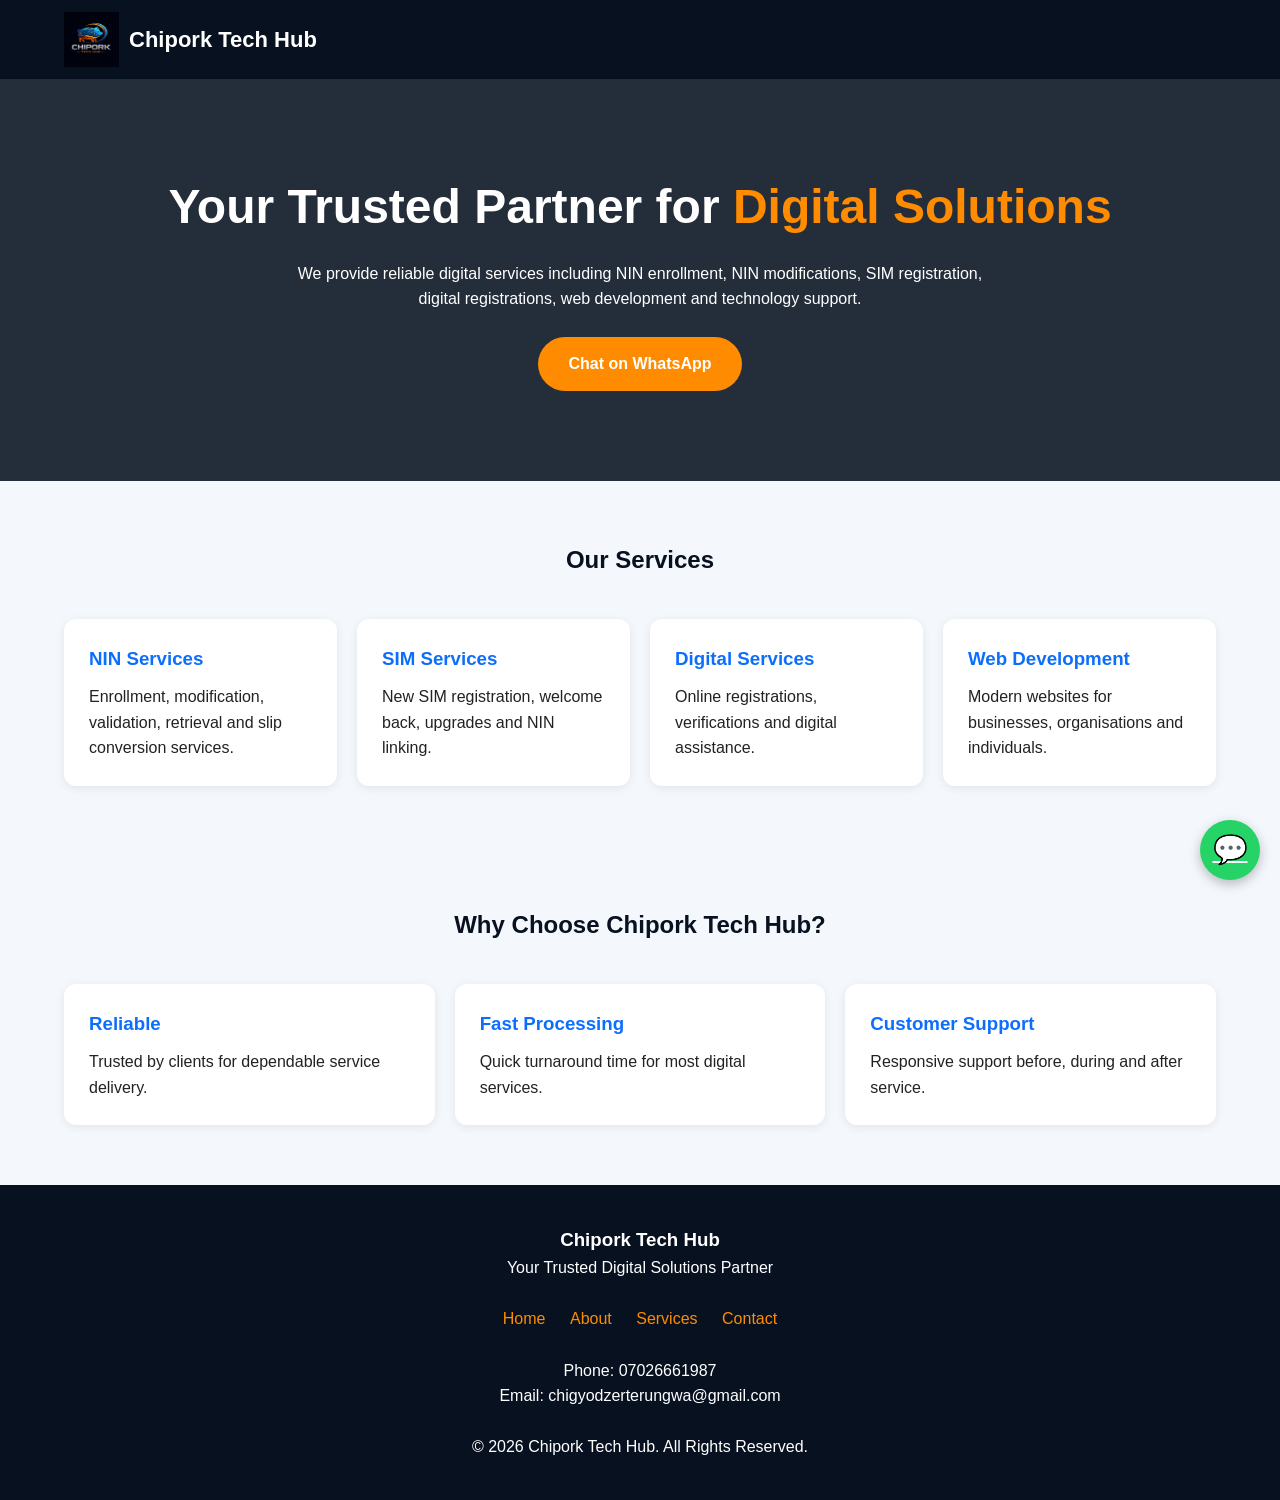
==== index.html @ 3ef0f617 "Change logo text from div to span Replaced div with span for logo text in navigation." ====
<!DOCTYPE html>
<html lang="en">
<head>
<meta charset="UTF-8">
<meta name="viewport" content="width=device-width, initial-scale=1.0">
<title>Chipork Tech Hub | Digital Solutions</title>

<link rel="stylesheet" href="css/style.css">
</head>

<body>

<nav class="navbar">

<a href="index.html" class="logo">
    <img src="images/cthlogo.png" alt="Chipork Tech Hub Logo">
    <span class="logo-text">Chipork Tech Hub</span>
</a>

<div class="menu-toggle" id="menu-toggle">
    ☰
</div>

<div class="nav-links" id="nav-links">
    <a href="index.html" class="active">Home</a>
    <a href="about.html">About</a>
    <a href="services.html">Services</a>
    <a href="nin-services.html">NIN Services</a>
    <a href="sim-services.html">SIM Services</a>
    <a href="digital-services.html">Digital Services</a>
    <a href="contact.html">Contact</a>
</div>

</nav>
<section class="hero">

<h1>
Your Trusted Partner for
<span>Digital Solutions</span>
</h1>

<p>
We provide reliable digital services including NIN enrollment, NIN modifications, SIM registration, digital registrations, web development and technology support.
</p>

<a class="btn" href="https://wa.me/2347026661987?text=Hello%20Chipork%20Tech%20Hub.%20I%20would%20like%20to%20make%20an%20enquiry.">
Chat on WhatsApp
</a>

</section>

<section class="container">

<h2 class="section-title">
Our Services
</h2>

<div class="grid">

<div class="card">
<h3><a href="nin-services.html">NIN Services</a></h3>
<p>
Enrollment, modification, validation, retrieval and slip conversion services.
</p>
</div>

<div class="card">
<h3><a href="sim-services.html">SIM Services</a></h3>
<p>
New SIM registration, welcome back, upgrades and NIN linking.
</p>
</div>

<div class="card">
<h3><a href="digital-services.html">Digital Services</a></h3>
<p>
Online registrations, verifications and digital assistance.
</p>
</div>

<div class="card">
<h3>Web Development</h3>
<p>
Modern websites for businesses, organisations and individuals.
</p>
</div>

</div>

</section>

<section class="container">

<h2 class="section-title">
Why Choose Chipork Tech Hub?
</h2>

<div class="grid">

<div class="card">
<h3>Reliable</h3>
<p>Trusted by clients for dependable service delivery.</p>
</div>

<div class="card">
<h3>Fast Processing</h3>
<p>Quick turnaround time for most digital services.</p>
</div>

<div class="card">
<h3>Customer Support</h3>
<p>Responsive support before, during and after service.</p>
</div>

</div>

</section>

<footer>

<h3>Chipork Tech Hub</h3>

<p>Your Trusted Digital Solutions Partner</p>

<br>

<div class="footer-links">
<a href="index.html">Home</a>
<a href="about.html">About</a>
<a href="services.html">Services</a>
<a href="contact.html">Contact</a>
</div>

<br>

<p>
Phone: 07026661987
</p>

<p>
Email: chigyodzerterungwa@gmail.com
</p>

<br>

<p>
© 2026 Chipork Tech Hub. All Rights Reserved.
</p>

</footer>

<a class="whatsapp"
href="https://wa.me/2347026661987?text=Hello%20Chipork%20Tech%20Hub.%20I%20would%20like%20to%20make%20an%20enquiry.">
    💬
</a>

    <script src="js/script.js"></script>
    
</body>
</html>
---- css/style.css ----
*{
    margin:0;
    padding:0;
    box-sizing:border-box;
}

body{
    font-family:Arial, sans-serif;
    background:#f4f7fb;
    color:#222;
    line-height:1.6;
}

.navbar{
    background:#081120;
    padding:12px 5%;
    display:flex;
    justify-content:space-between;
    align-items:center;
    position:sticky;
    top:0;
    z-index:1000;
}

.logo, .logo:hover{
    display:flex;
    align-items:center;
    gap:10px;
    text-decoration:none;
    color:white;
}

.logo img{
    height:55px;
    display:block;
}

.logo-text{
    font-weight:bold;
    font-size:22px;
    
}

.nav-links{
    display:flex;
    flex-direction:column;
    position:absolute;
    top:80px;
    left:0;
    width:100%;
    background:#081120;
    padding:15px 0;
    text-align:left;

    opacity:0;
    visibility:hidden;
    transform:translateY(-15px);

    transition:
        opacity .35s ease,
        transform .35s ease,
        visibility .35s;
}

.nav-links.active{
    opacity:1;
    visibility:visible;
    transform:translateY(0);
}

.nav-links a{
    color:white;
    text-decoration:none;
    font-weight:bold;
}

.nav-links a:hover{
    color:#ff8c00;
}

.nav-links a.active{
    color:#ff9800;
    font-weight:bold;
    border-bottom:3px solid #ff9800;
}

.menu-toggle{
    display:none;
    color:white;
    font-size:30px;
    cursor:pointer;
}
.hero{
    background:linear-gradient(rgba(8,17,32,.88),rgba(8,17,32,.88));
    color:white;
    text-align:center;
    padding:90px 20px;
}

.hero h1{
    font-size:3rem;
    margin-bottom:15px;
}

.hero span{
    color:#ff8c00;
}

.hero p{
    max-width:700px;
    margin:auto;
    margin-bottom:25px;
}

.btn{
    display:inline-block;
    padding:14px 30px;
    background:#ff8c00;
    color:white;
    text-decoration:none;
    border-radius:30px;
    font-weight:bold;
    transition:0.3s;
}
.btn:hover{
    transform:translateY(-2px);
}
.container{
    width:90%;
    max-width:1200px;
    margin:auto;
    padding:60px 0;
}

.section-title{
    text-align:center;
    margin-bottom:40px;
    color:#081120;
}

.grid{
    display:grid;
    grid-template-columns:repeat(auto-fit,minmax(250px,1fr));
    gap:20px;
}

.card{
    background:white;
    padding:25px;
    border-radius:12px;
    box-shadow:0 2px 10px rgba(0,0,0,.08);
}

.card h3{
    color:#0d6efd;
    margin-bottom:10px;
}

.card h3 a {
    color: inherit;
    text-decoration: none;
}

.card h3 a:hover {
    color: inherit;
}

footer{
    background:#081120;
    color:white;
    padding:40px 20px;
    text-align:center;
}

.footer-links a{
    color:#ff8c00;
    text-decoration:none;
    margin:0 10px;
}

.whatsapp{
    position:fixed;
    right:20px;
    bottom:20px;
    width:60px;
    height:60px;
    display:flex;
    justify-content:center;
    align-items:center;
    background:#25D366;
    color:white;
    font-size:28px;
    border-radius:50%;
    box-shadow:0 4px 12px rgba(0,0,0,.25);
}

@media(max-width:768px){

    .navbar{
        flex-direction:row;
    }

    .menu-toggle{
        display:block;
    }

    .nav-links{
    display:none;
    flex-direction:column;
    position:absolute;
    top:80px;
    left:0;
    width:100%;
    background:#081120;
    padding:15px 0;
    text-align:left;
}

    .nav-links.active{
        display:flex;
    }

   .nav-links a{
    padding:15px 25px;
    display:block;
    border-bottom:1px solid rgba(255,255,255,0.1);
   }

    .hero h1{
        font-size:2rem;
    }
}
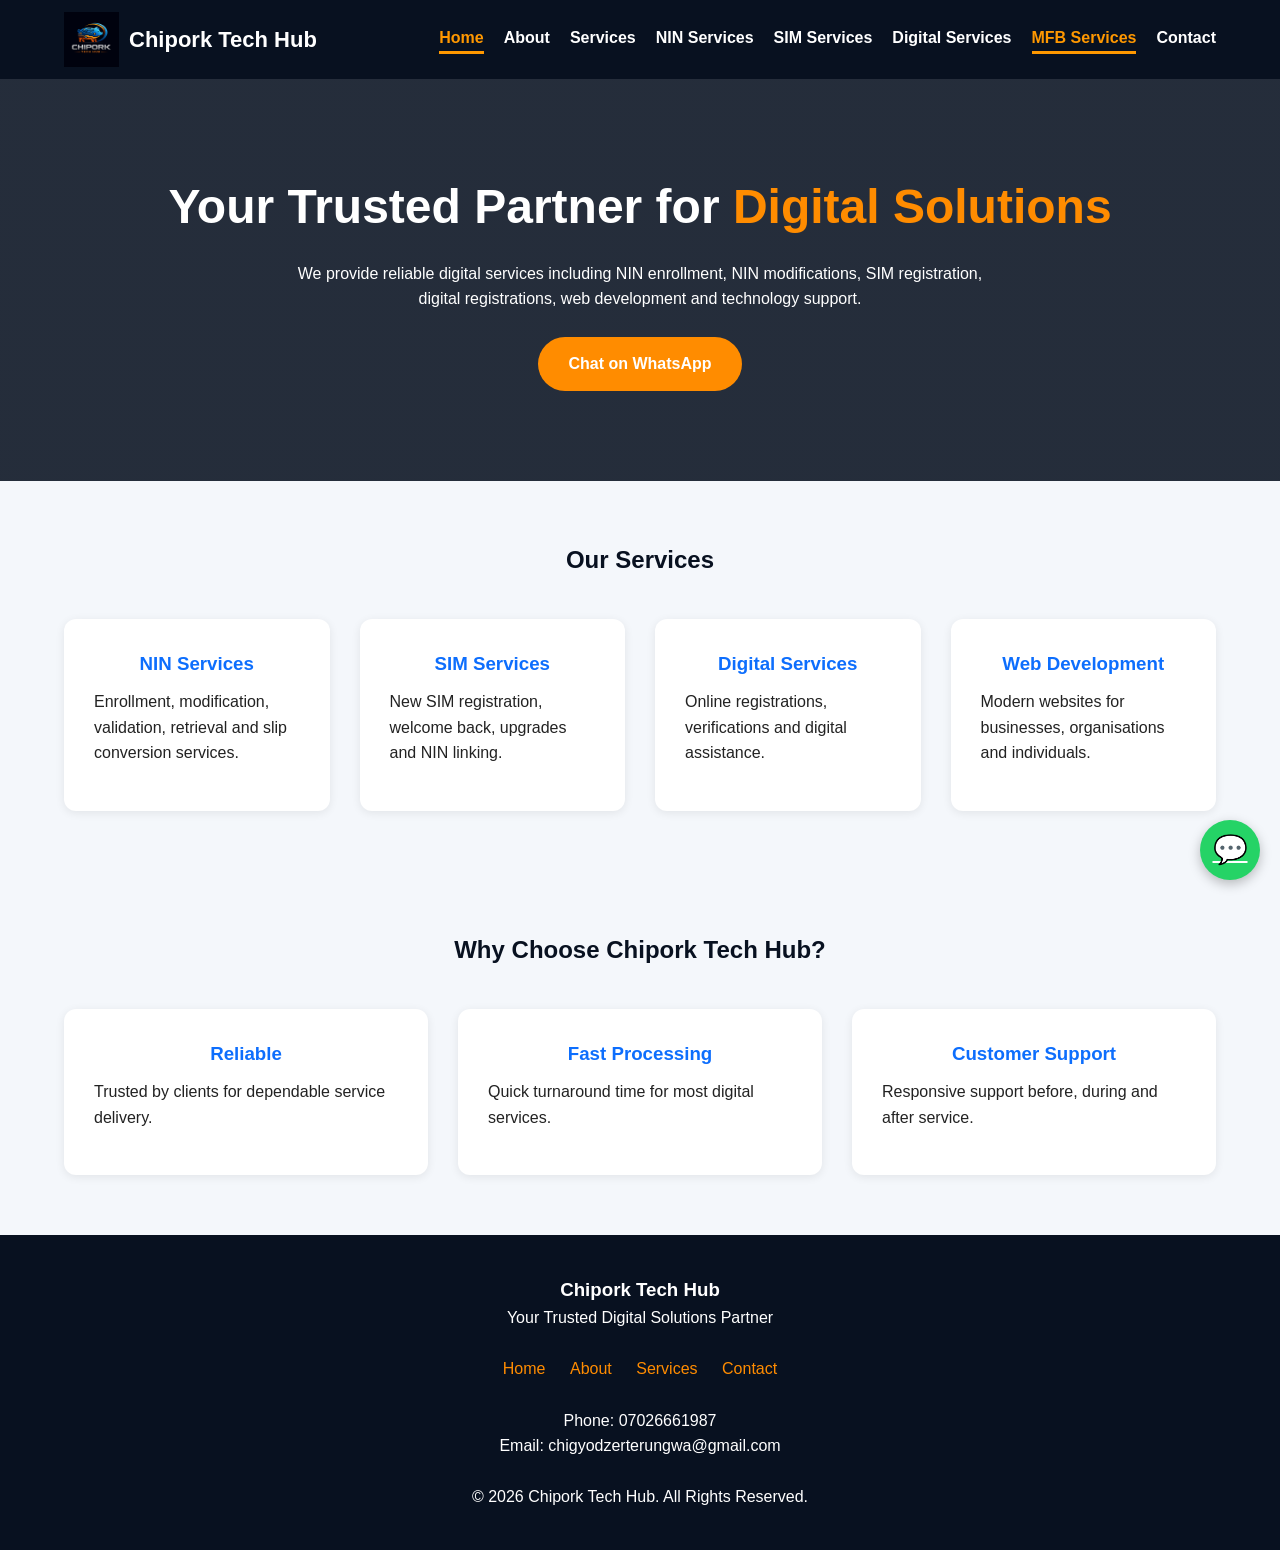
==== commit 9761883a: "Add MFB Services link to navigation" ====
--- a/index.html
+++ b/index.html
@@ -2,6 +2,8 @@
 <html lang="en">
 <head>
 <meta charset="UTF-8">
+<link rel="icon" type="image/png" href="images/cthlogo.png">
+<meta name="description" content="Chipork Tech Hub provides NIN services, SIM registration, BVN support, web development, and digital solutions in Nigeria.">
 <meta name="viewport" content="width=device-width, initial-scale=1.0">
 <title>Chipork Tech Hub | Digital Solutions</title>
 
@@ -28,6 +30,7 @@
     <a href="nin-services.html">NIN Services</a>
     <a href="sim-services.html">SIM Services</a>
     <a href="digital-services.html">Digital Services</a>
+    <a href="mfb-services.html" class="active">MFB Services</a>
     <a href="contact.html">Contact</a>
 </div>
 
--- a/css/style.css
+++ b/css/style.css
@@ -43,25 +43,9 @@
 
 .nav-links{
     display:flex;
-    flex-direction:column;
-    position:absolute;
-    top:80px;
-    left:0;
-    width:100%;
-    background:#081120;
-    padding:15px 0;
-    text-align:left;
-
-    opacity:0;
-    visibility:hidden;
-    transform:translateY(-15px);
-
-    transition:
-        opacity .35s ease,
-        transform .35s ease,
-        visibility .35s;
-}
-
+    gap:20px;
+    flex-wrap:wrap;
+}
 .nav-links.active{
     opacity:1;
     visibility:visible;
@@ -124,6 +108,7 @@
 }
 .btn:hover{
     transform:translateY(-2px);
+    display:outline-block;
 }
 .container{
     width:90%;
@@ -141,19 +126,67 @@
 .grid{
     display:grid;
     grid-template-columns:repeat(auto-fit,minmax(250px,1fr));
-    gap:20px;
-}
-
-.card{
+    gap:30px;
+    margin-top:30px;
+}
+
+.about-intro{
     background:white;
-    padding:25px;
+    padding:40px;
     border-radius:12px;
     box-shadow:0 2px 10px rgba(0,0,0,.08);
-}
-
-.card h3{
+    margin-bottom:40px;
+}
+
+.about-intro h2, .about-story h2{
+    color:#0d6efd;
+    margin-bottom:20px;
+    text-align:center;
+}
+
+.about-intro p, .about-story p{
+    margin-bottom:15px;
+    text-align:justify;
+}
+
+.about-story{
+    margin-top:50px;
+    background:white;
+    padding:40px;
+    border-radius:12px;
+    box-shadow:0 2px 10px rgba(0,0,0,.08);
+}
+
+.card, .about-card{
+    background:white;
+    padding:30px;
+    border-radius:12px;
+    box-shadow:0 2px 10px rgba(0,0,0,.08);
+    transition: transform .3s ease, box-shadow .3s ease;
+}
+
+.card h2, .card h3, .about-card h2{
     color:#0d6efd;
     margin-bottom:10px;
+    text-align:center;
+}
+
+.card p{
+    margin-bottom:15px;
+    text-align:left;
+}
+
+.card ul{
+    margin-left:20px;
+    margin-top:10px;
+}
+
+.card li{
+    margin-bottom:8px;
+}
+.card:hover{
+    transform: translateY(-8px);
+    box-shadow: 0 8px 20px rgba(0,0,0,.15);
 }
 
 .card h3 a {
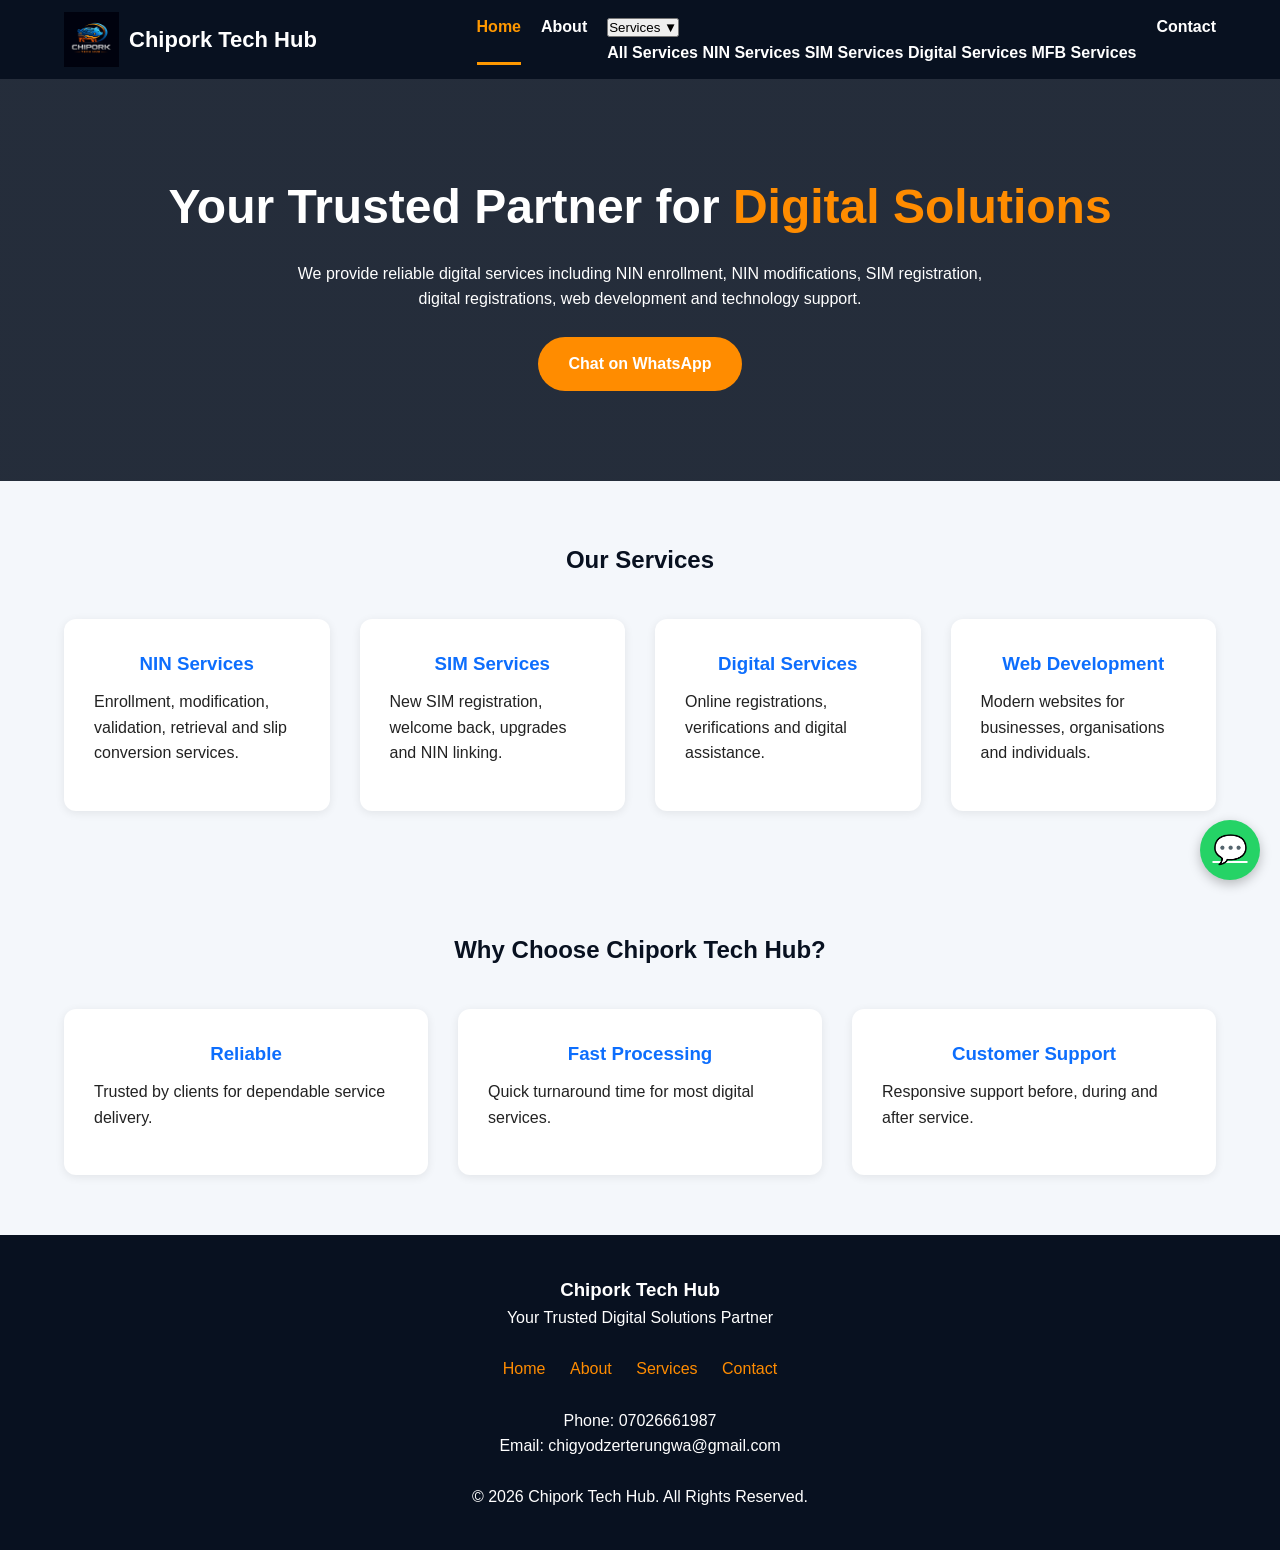
==== commit 4b37d317: "Add dropdown for services in navigation" ====
--- a/index.html
+++ b/index.html
@@ -26,11 +26,27 @@
 <div class="nav-links" id="nav-links">
     <a href="index.html" class="active">Home</a>
     <a href="about.html">About</a>
-    <a href="services.html">Services</a>
-    <a href="nin-services.html">NIN Services</a>
-    <a href="sim-services.html">SIM Services</a>
-    <a href="digital-services.html">Digital Services</a>
-    <a href="mfb-services.html" class="active">MFB Services</a>
+        <div class="dropdown">
+
+        <button class="dropbtn">
+            Services ▼
+        </button>
+
+        <div class="dropdown-content">
+
+            <a href="services.html">All Services</a>
+
+            <a href="nin-services.html">NIN Services</a>
+
+            <a href="sim-services.html">SIM Services</a>
+
+            <a href="digital-services.html">Digital Services</a>
+
+            <a href="mfb-services.html">MFB Services</a>
+
+        </div>
+
+    </div>
     <a href="contact.html">Contact</a>
 </div>
 
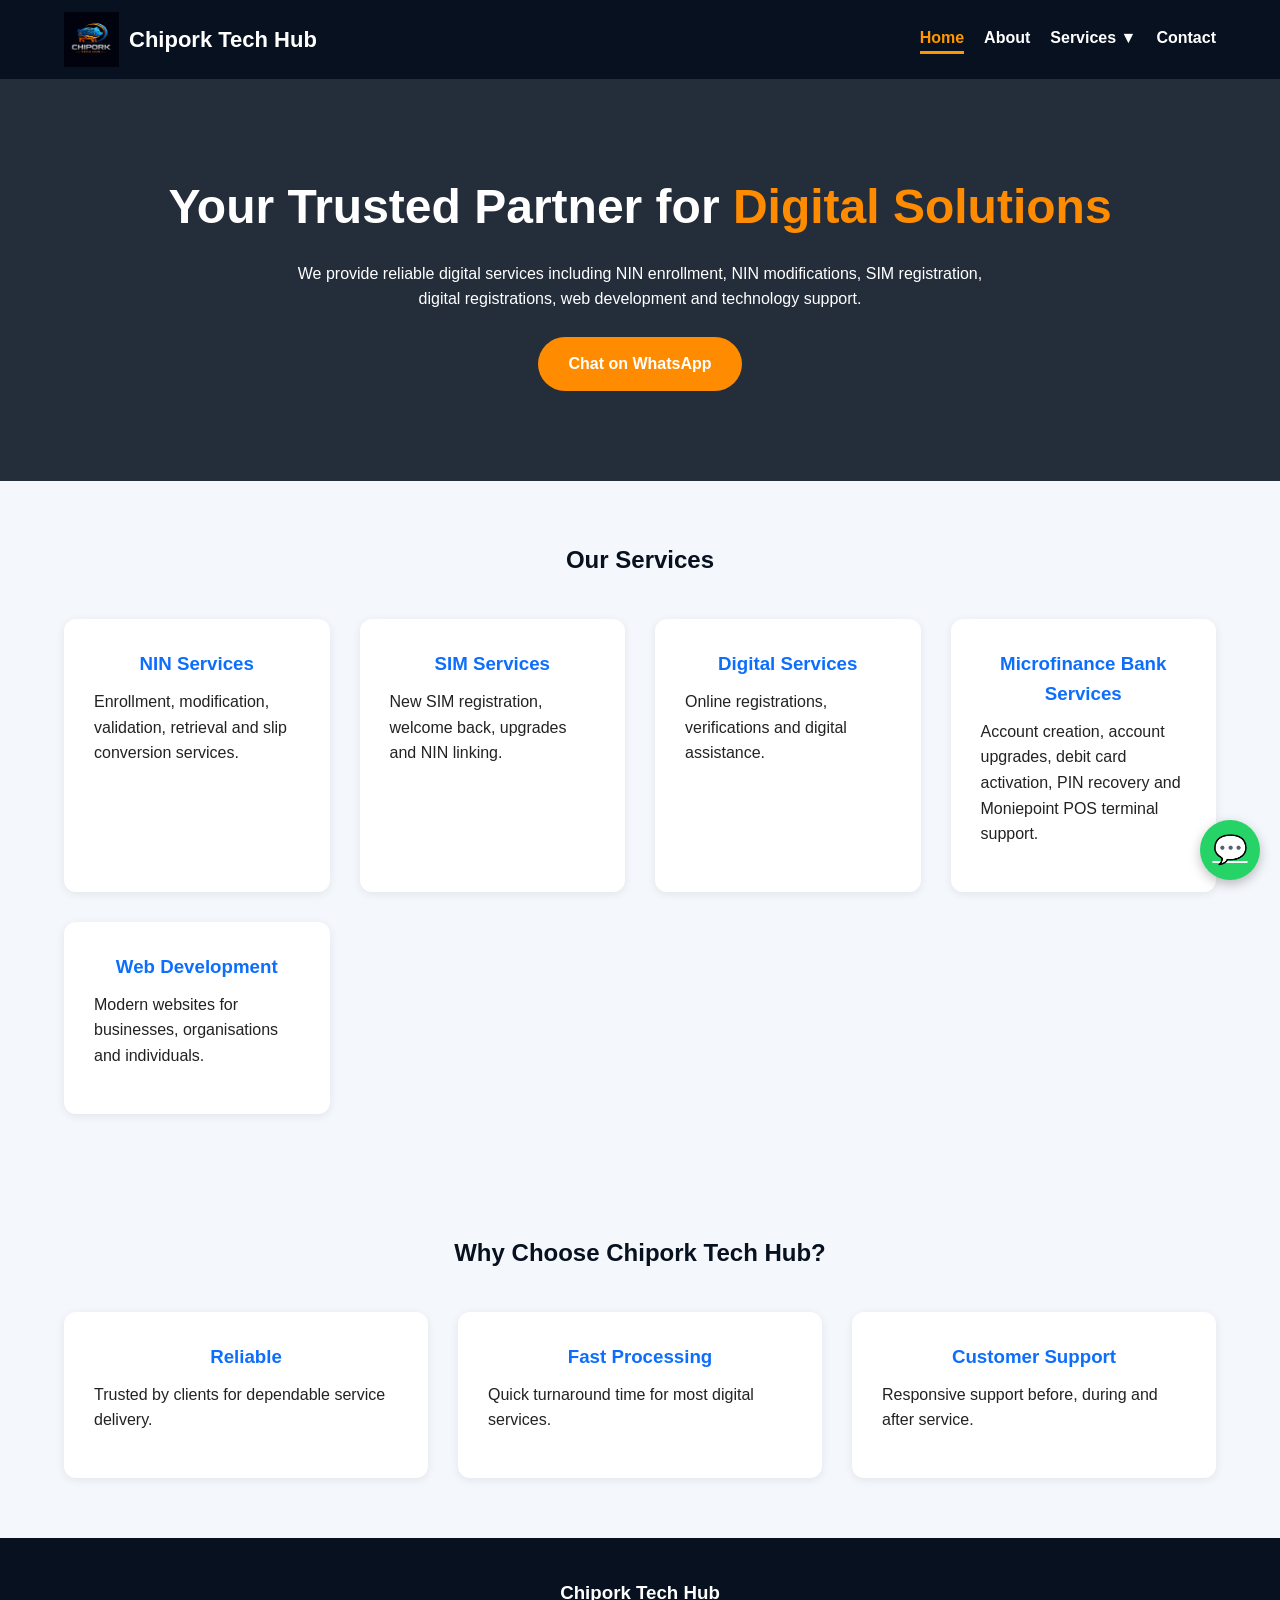
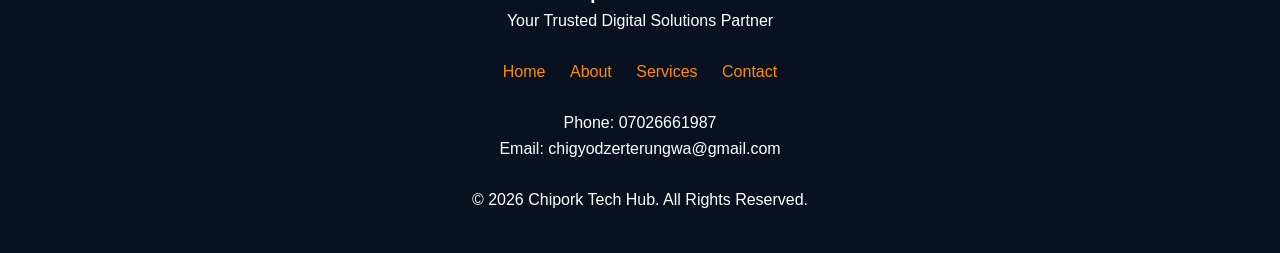
==== commit 0e2fd58c: "Refactor service cards for improved structure" ====
--- a/index.html
+++ b/index.html
@@ -26,7 +26,7 @@
 <div class="nav-links" id="nav-links">
     <a href="index.html" class="active">Home</a>
     <a href="about.html">About</a>
-        <div class="dropdown">
+    <div class="dropdown">
 
         <button class="dropbtn">
             Services ▼
@@ -76,36 +76,42 @@
 
 <div class="grid">
 
-<div class="card">
-<h3><a href="nin-services.html">NIN Services</a></h3>
-<p>
-Enrollment, modification, validation, retrieval and slip conversion services.
-</p>
-</div>
+    <div class="card">
+        <h3><a href="nin-services.html">NIN Services</a></h3>
+        <p>
+            Enrollment, modification, validation, retrieval and slip conversion services.
+        </p>
+    </div>
 
-<div class="card">
-<h3><a href="sim-services.html">SIM Services</a></h3>
-<p>
-New SIM registration, welcome back, upgrades and NIN linking.
-</p>
-</div>
+    <div class="card">
+        <h3><a href="sim-services.html">SIM Services</a></h3>
+        <p>
+            New SIM registration, welcome back, upgrades and NIN linking.
+        </p>
+    </div>
 
-<div class="card">
-<h3><a href="digital-services.html">Digital Services</a></h3>
-<p>
-Online registrations, verifications and digital assistance.
-</p>
-</div>
+    <div class="card">
+        <h3><a href="digital-services.html">Digital Services</a></h3>
+        <p>
+            Online registrations, verifications and digital assistance.
+        </p>
+    </div>
 
-<div class="card">
-<h3>Web Development</h3>
-<p>
-Modern websites for businesses, organisations and individuals.
-</p>
-</div>
+    <div class="card">
+        <h3><a href="mfb-services.html">Microfinance Bank Services</a></h3>
+        <p>
+            Account creation, account upgrades, debit card activation, PIN recovery and Moniepoint POS terminal support.
+        </p>
+    </div>
+
+    <div class="card">
+        <h3>Web Development</h3>
+        <p>
+            Modern websites for businesses, organisations and individuals.
+        </p>
+    </div>
 
 </div>
-
 </section>
 
 <section class="container">
--- a/css/style.css
+++ b/css/style.css
@@ -94,6 +94,49 @@
     max-width:700px;
     margin:auto;
     margin-bottom:25px;
+}
+
+.dropdown{
+    position:relative;
+}
+
+.dropbtn{
+    background:none;
+    border:none;
+    color:white;
+    font-weight:bold;
+    font-size:16px;
+    cursor:pointer;
+    padding:0;
+}
+
+.dropdown-content{
+    display:none;
+    position:absolute;
+    top:30px;
+    left:0;
+    background:white;
+    min-width:220px;
+    border-radius:8px;
+    box-shadow:0 5px 15px rgba(0,0,0,.15);
+    overflow:hidden;
+    z-index:1000;
+}
+
+.dropdown-content a{
+    display:block;
+    padding:12px 18px;
+    color:#222;
+    text-decoration:none;
+}
+
+.dropdown-content a:hover{
+    background:#f4f7fb;
+    color:#0d6efd;
+}
+
+.dropdown:hover .dropdown-content{
+    display:block;
 }
 
 .btn{
@@ -249,6 +292,29 @@
     text-align:left;
 }
 
+    .dropdown{
+    width:100%;
+}
+
+.dropbtn{
+    width:100%;
+    text-align:left;
+    padding:15px 25px;
+    color:white;
+}
+
+.dropdown-content{
+    position:static;
+    display:none;
+    background:#132238;
+    box-shadow:none;
+}
+
+.dropdown-content a{
+    color:white;
+    padding-left:45px;
+}
+    
     .nav-links.active{
         display:flex;
     }
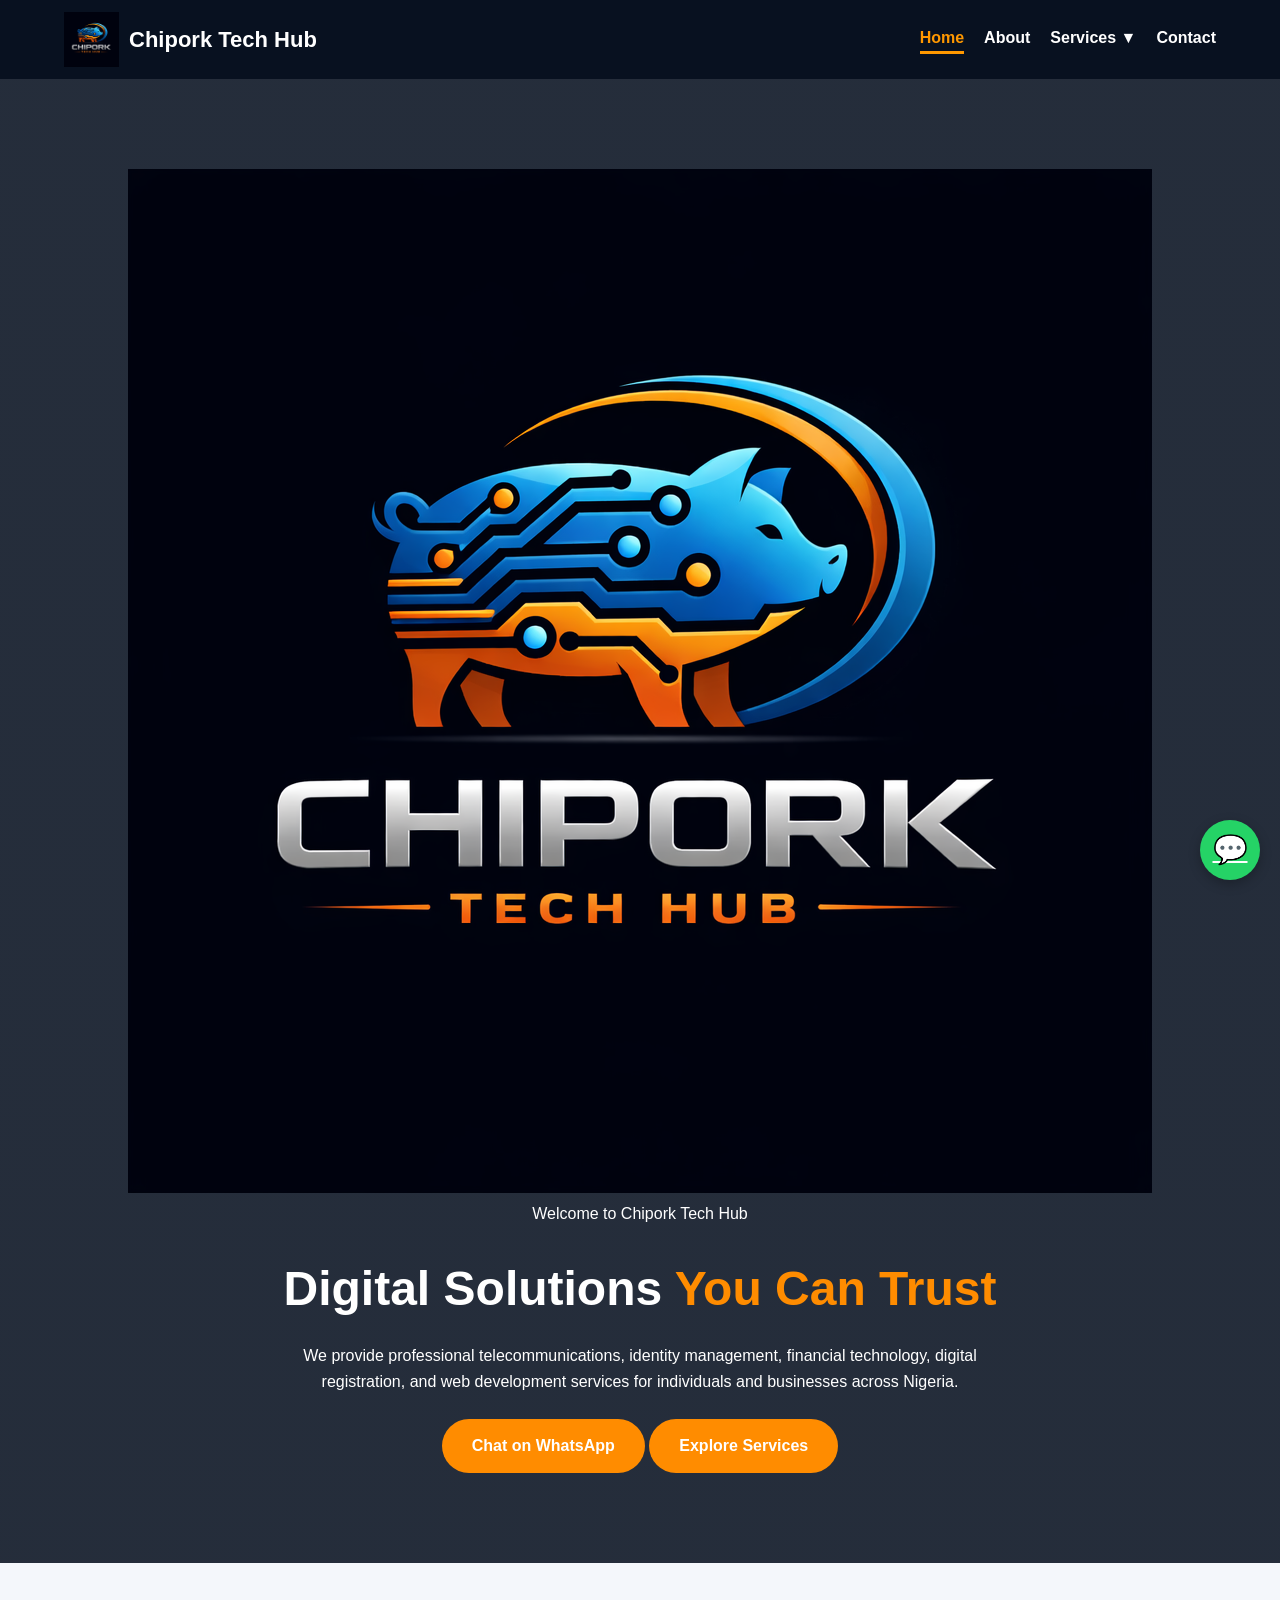
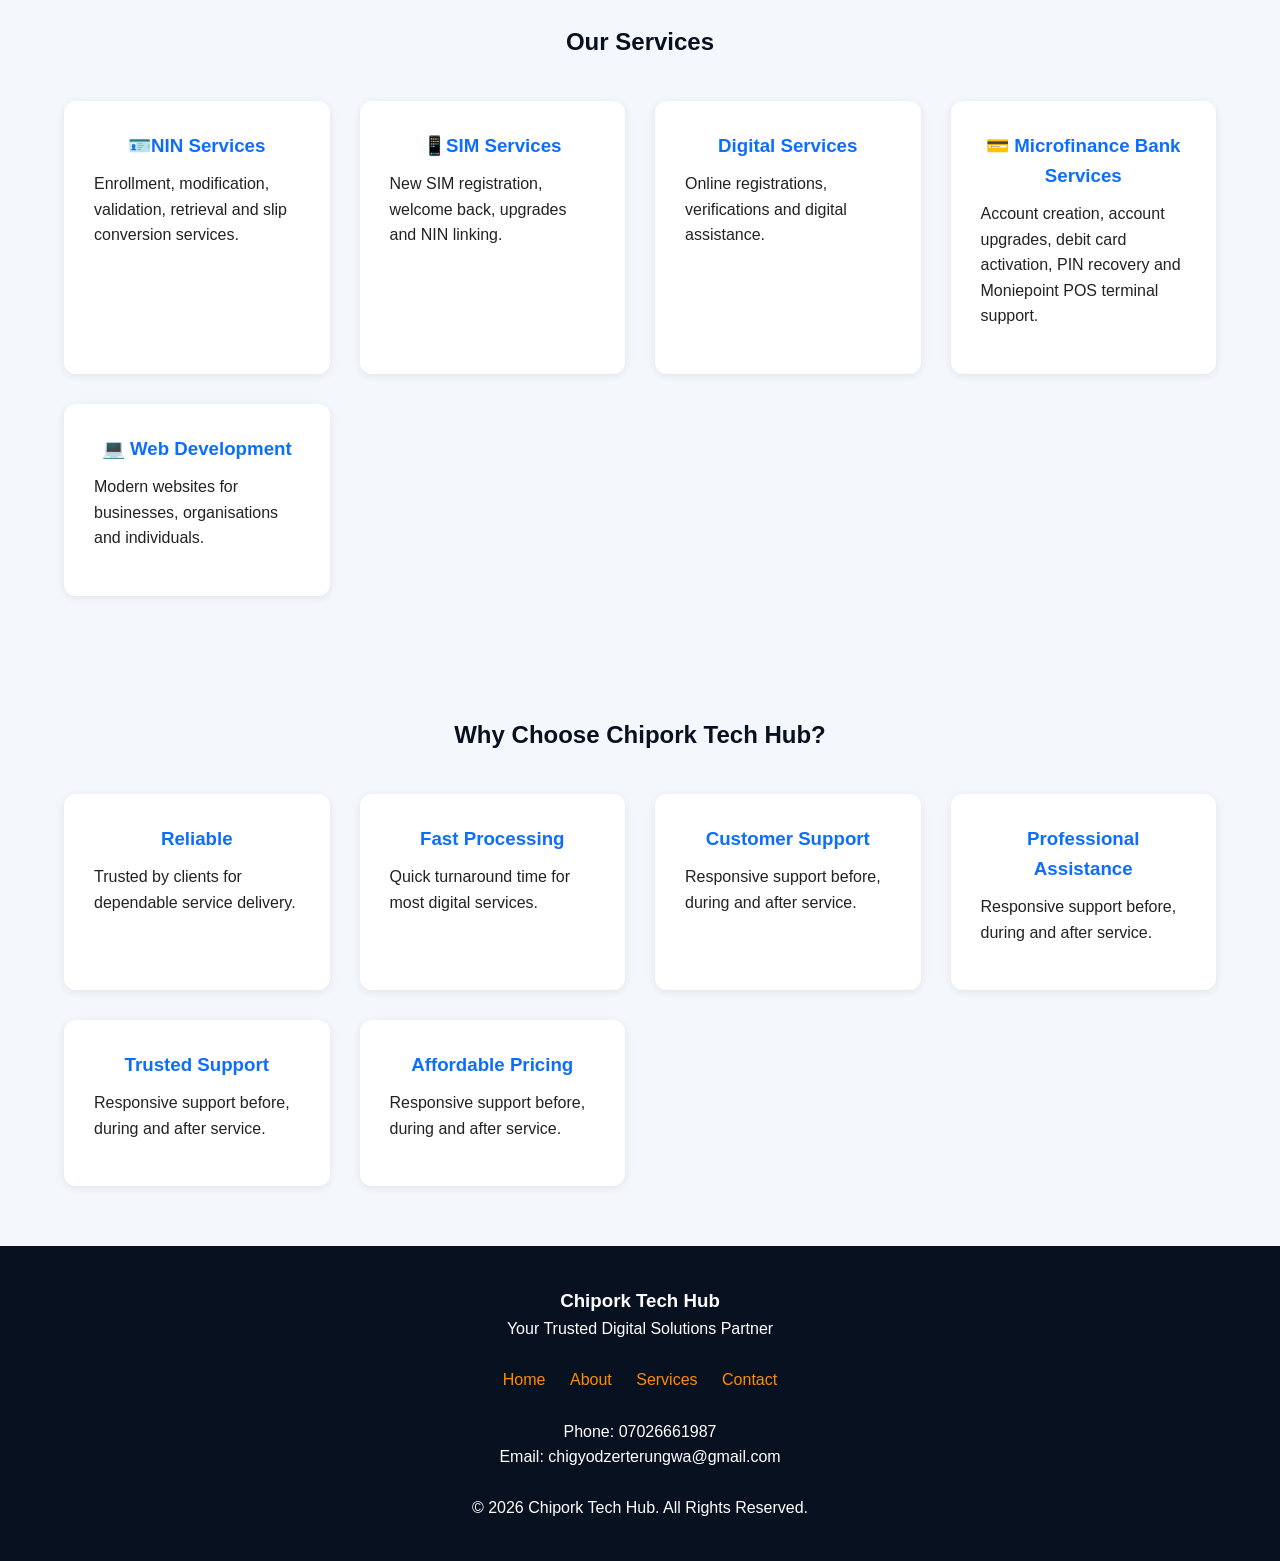
==== commit 1cda2a9d: "Enhance SEO and add service descriptions in index.html Updated meta tags for better SEO and added ne" ====
--- a/index.html
+++ b/index.html
@@ -3,10 +3,13 @@
 <head>
 <meta charset="UTF-8">
 <link rel="icon" type="image/png" href="images/cthlogo.png">
-<meta name="description" content="Chipork Tech Hub provides NIN services, SIM registration, BVN support, web development, and digital solutions in Nigeria.">
+<meta name="description" content="Chipork Tech Hub provides NIN services, 
+    SIM registration, BVN support, web development, and digital solutions in Nigeria.">
 <meta name="viewport" content="width=device-width, initial-scale=1.0">
+<meta name="author" content="Chipork Tech Hub"> 
+<meta name="keywords"
+content="NIN, SIM registration, BVN, Moniepoint, Opay, Web Development, Nigeria">
 <title>Chipork Tech Hub | Digital Solutions</title>
-
 <link rel="stylesheet" href="css/style.css">
 </head>
 
@@ -28,7 +31,9 @@
     <a href="about.html">About</a>
     <div class="dropdown">
 
-        <button class="dropbtn">
+        <button
+type="button"
+class="dropbtn">
             Services ▼
         </button>
 
@@ -53,21 +58,39 @@
 </nav>
 <section class="hero">
 
-<h1>
-Your Trusted Partner for
-<span>Digital Solutions</span>
-</h1>
-
-<p>
-We provide reliable digital services including NIN enrollment, NIN modifications, SIM registration, digital registrations, web development and technology support.
-</p>
-
-<a class="btn" href="https://wa.me/2347026661987?text=Hello%20Chipork%20Tech%20Hub.%20I%20would%20like%20to%20make%20an%20enquiry.">
-Chat on WhatsApp
-</a>
+    <img src="images/cthlogo.png"
+         alt="Chipork Tech Hub Logo"
+         class="hero-logo">
+
+    <p class="welcome">Welcome to Chipork Tech Hub</p>
+
+    <h1>
+        Digital Solutions
+        <span>You Can Trust</span>
+    </h1>
+
+    <p class="hero-text">
+        We provide professional telecommunications, identity management,
+        financial technology, digital registration, and web development
+        services for individuals and businesses across Nigeria.
+    </p>
+
+    <div class="hero-buttons">
+
+        <a class="btn"
+           href="https://wa.me/2347026661987?text=Hello%20Chipork%20Tech%20Hub.%20I%20would%20like%20to%20make%20an%20enquiry.">
+            Chat on WhatsApp
+        </a>
+
+        <a class="btn btn-secondary"
+           href="services.html">
+            Explore Services
+        </a>
+
+    </div>
 
 </section>
-
+    
 <section class="container">
 
 <h2 class="section-title">
@@ -77,14 +100,14 @@
 <div class="grid">
 
     <div class="card">
-        <h3><a href="nin-services.html">NIN Services</a></h3>
+        <h3><a href="nin-services.html">🪪NIN Services</a></h3>
         <p>
             Enrollment, modification, validation, retrieval and slip conversion services.
         </p>
     </div>
 
     <div class="card">
-        <h3><a href="sim-services.html">SIM Services</a></h3>
+        <h3><a href="sim-services.html">📱SIM Services</a></h3>
         <p>
             New SIM registration, welcome back, upgrades and NIN linking.
         </p>
@@ -98,14 +121,15 @@
     </div>
 
     <div class="card">
-        <h3><a href="mfb-services.html">Microfinance Bank Services</a></h3>
-        <p>
-            Account creation, account upgrades, debit card activation, PIN recovery and Moniepoint POS terminal support.
-        </p>
-    </div>
-
-    <div class="card">
-        <h3>Web Development</h3>
+        <h3><a href="mfb-services.html">💳 Microfinance Bank Services</a></h3>
+        <p>
+            Account creation, account upgrades, debit card activation, PIN recovery
+            and Moniepoint POS terminal support.
+        </p>
+    </div>
+
+    <div class="card">
+        <h3>💻 Web Development</h3>
         <p>
             Modern websites for businesses, organisations and individuals.
         </p>
@@ -137,6 +161,20 @@
 <p>Responsive support before, during and after service.</p>
 </div>
 
+    <div class="card">
+<h3> Professional Assistance </h3>
+<p>Responsive support before, during and after service.</p>
+    </div>
+
+    <div class="card">
+<h3>Trusted Support </h3>
+<p>Responsive support before, during and after service.</p>
+</div>
+
+    <div class="card">
+<h3> Affordable Pricing</h3>
+<p>Responsive support before, during and after service.</p>
+</div>
 </div>
 
 </section>
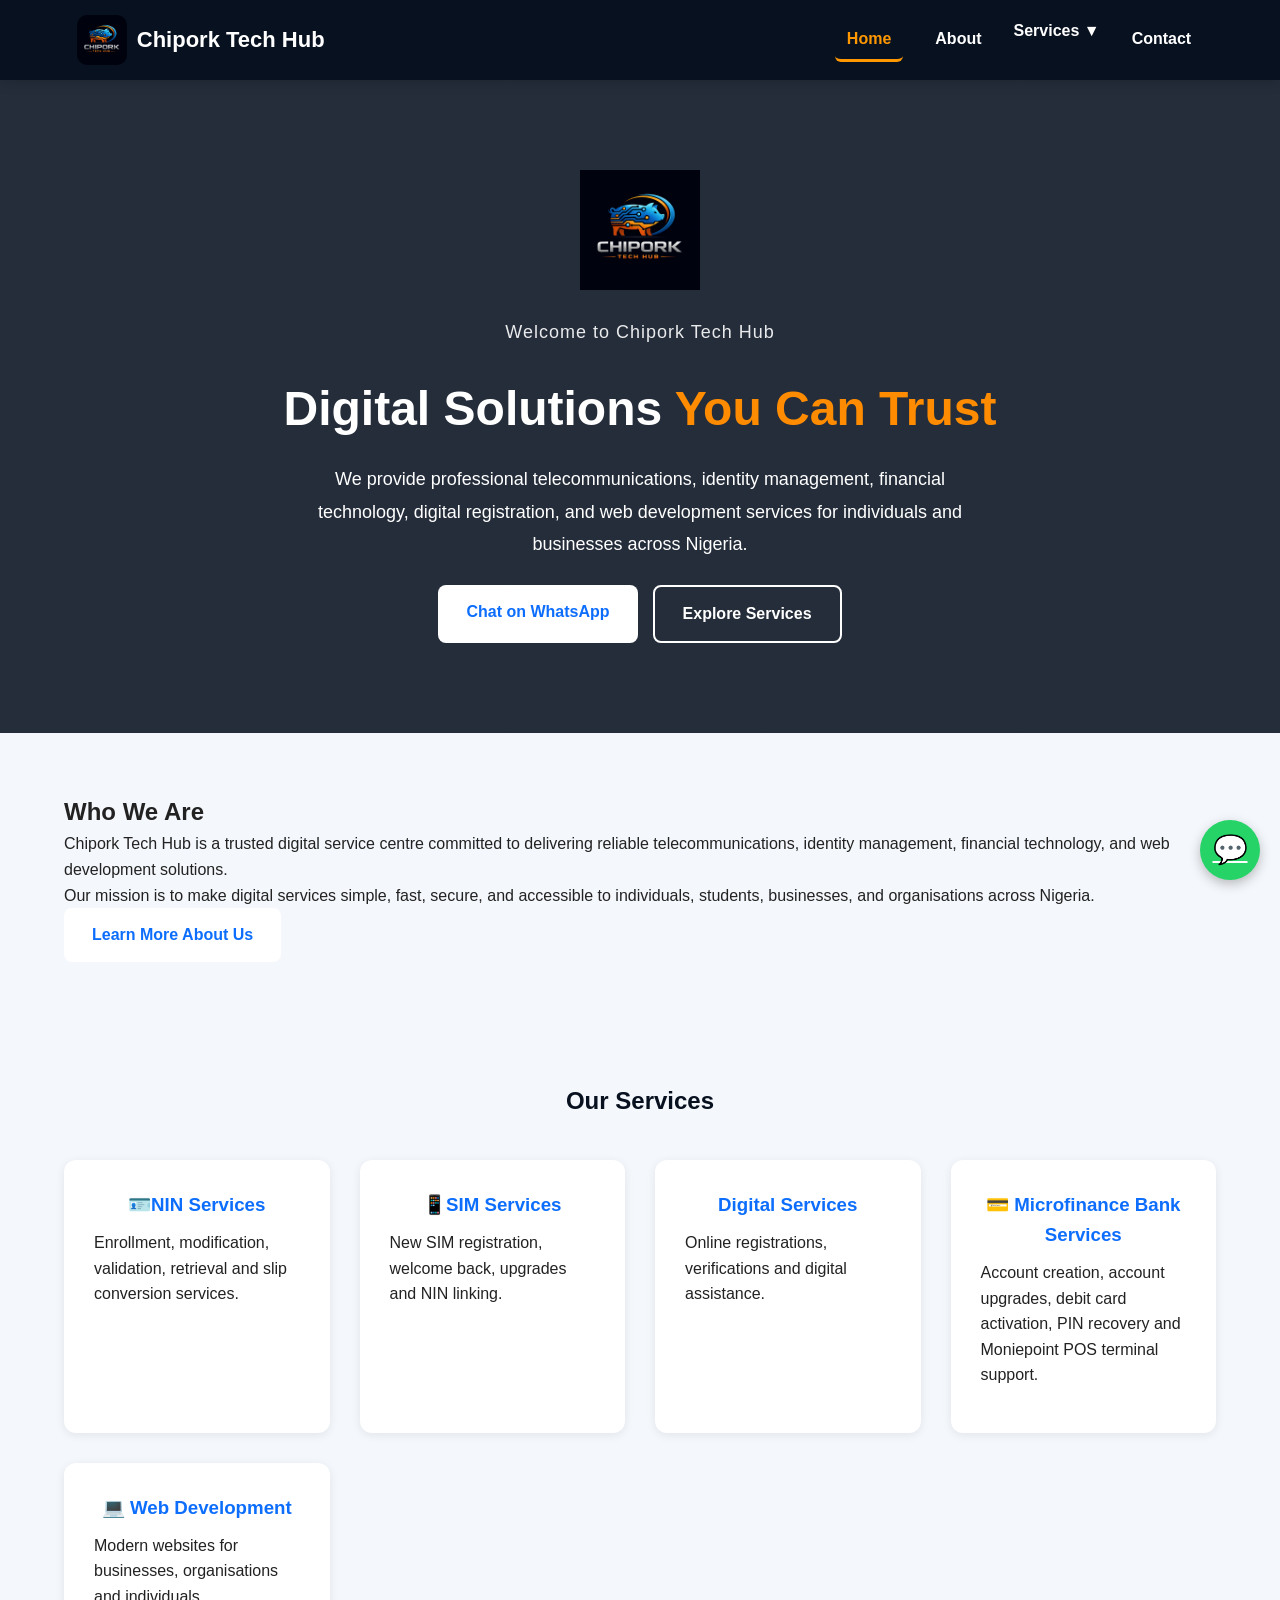
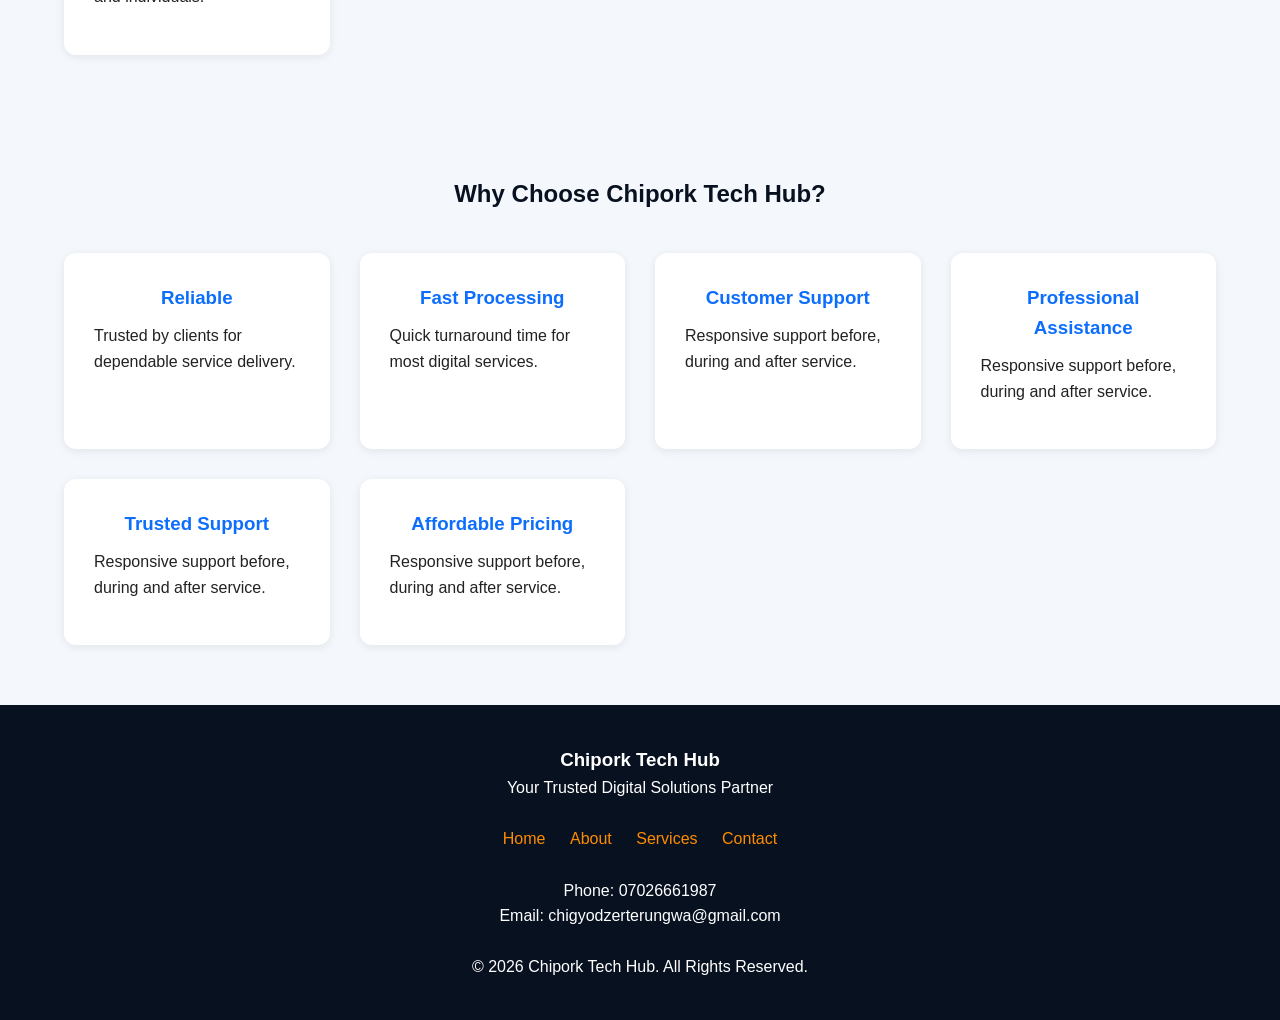
==== commit 45fc416d: "Add 'About Us' section to index.html Added an 'About Us' section with company information and a call" ====
--- a/index.html
+++ b/index.html
@@ -90,6 +90,32 @@
     </div>
 
 </section>
+
+<section class="container about-preview">
+
+    <div class="about-content">
+
+        <h2>Who We Are</h2>
+
+        <p>
+            Chipork Tech Hub is a trusted digital service centre committed to
+            delivering reliable telecommunications, identity management,
+            financial technology, and web development solutions.
+        </p>
+
+        <p>
+            Our mission is to make digital services simple, fast, secure, and
+            accessible to individuals, students, businesses, and organisations
+            across Nigeria.
+        </p>
+
+        <a href="about.html" class="btn">
+            Learn More About Us
+        </a>
+
+    </div>
+
+</section>
     
 <section class="container">
 
--- a/css/style.css
+++ b/css/style.css
@@ -12,14 +12,21 @@
 }
 
 .navbar{
-    background:#081120;
-    padding:12px 5%;
+    position:sticky;
+    top:0;
+    z-index:1000;
+
     display:flex;
     justify-content:space-between;
     align-items:center;
-    position:sticky;
-    top:0;
-    z-index:1000;
+
+    padding:15px 6%;
+
+    background:#081120;
+
+    box-shadow:0 3px 12px rgba(0,0,0,.15);
+
+    transition:all .3s ease;
 }
 
 .logo, .logo:hover{
@@ -31,8 +38,10 @@
 }
 
 .logo img{
-    height:55px;
-    display:block;
+    width:50px;
+    height:50px;
+    object-fit:cover;
+    border-radius:10px;
 }
 
 .logo-text{
@@ -55,11 +64,14 @@
 .nav-links a{
     color:white;
     text-decoration:none;
-    font-weight:bold;
+    font-weight:600;
+    padding:8px 12px;
+    border-radius:6px;
+    transition:.3s;
 }
 
 .nav-links a:hover{
-    color:#ff8c00;
+    color:#ff9800;
 }
 
 .nav-links a.active{
@@ -139,19 +151,79 @@
     display:block;
 }
 
+/* ===========================
+   HERO SECTION
+=========================== */
+
+Const1{
+    text-align:center;
+    padding:80px 20px;
+    background:linear-gradient(135deg,#0d6efd,#0047b3);
+    color:white;
+}
+
+.hero-logo{
+    width:120px;
+    height:auto;
+    margin-bottom:20px;
+}
+
+.welcome{
+    font-size:18px;
+    letter-spacing:1px;
+    margin-bottom:10px;
+    opacity:0.9;
+}
+
+Const 2{
+    font-size:48px;
+    margin-bottom:20px;
+    line-height:1.2;
+}
+
+Const 3{
+    display:block;
+    color:#ffd54f;
+}
+
+.hero-text{
+    max-width:700px;
+    margin:0 auto 30px;
+    font-size:18px;
+    line-height:1.8;
+}
+
+.hero-buttons{
+    display:flex;
+    justify-content:center;
+    gap:15px;
+    flex-wrap:wrap;
+}
+
 .btn{
     display:inline-block;
-    padding:14px 30px;
-    background:#ff8c00;
-    color:white;
+    padding:14px 28px;
+    border-radius:8px;
+    background:#ffffff;
+    color:#0d6efd;
     text-decoration:none;
-    border-radius:30px;
     font-weight:bold;
     transition:0.3s;
 }
+
 .btn:hover{
-    transform:translateY(-2px);
-    display:outline-block;
+    transform:translateY(-3px);
+}
+
+.btn-secondary{
+    background:transparent;
+    color:white;
+    border:2px solid white;
+}
+
+.btn-secondary:hover{
+    background:white;
+    color:#0d6efd;
 }
 .container{
     width:90%;
